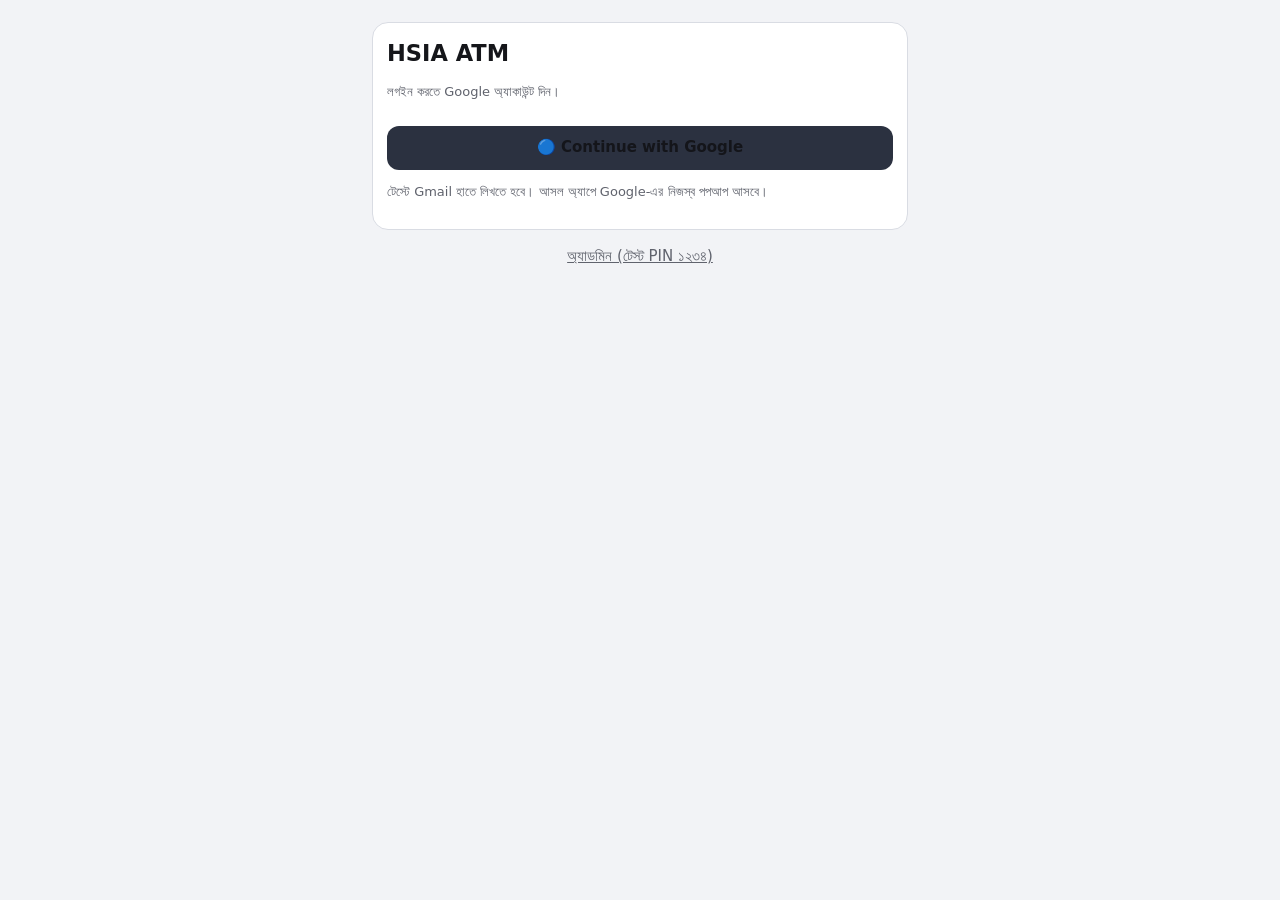
==== login-test.html @ 039cbf56 "Add files via upload" ====
<!doctype html>
<html lang="bn"><head><meta charset="utf-8">
<meta name="viewport" content="width=device-width,initial-scale=1,viewport-fit=cover">
<title>HSIA — Login test</title>
<style>
:root{--bg:#141416;--c:#1d1e22;--l:#2c2e34;--t:#ececf0;--m:#9a9ca6;--a:#c9ccd6;--ok:#1f7a4d;--no:#a33;--w:#b8791a}
@media(prefers-color-scheme:light){:root{--bg:#f2f3f6;--c:#fff;--l:#d9dce3;--t:#15161a;--m:#60636d;--a:#2b3140}}
*{box-sizing:border-box}html,body{margin:0;background:var(--bg);color:var(--t);font:15px/1.45 system-ui,"Noto Sans Bengali",sans-serif}
main{max-width:560px;margin:0 auto;padding:12px 12px calc(30px + env(safe-area-inset-bottom,0px))}
.bar{padding:calc(9px + env(safe-area-inset-top,0px)) 14px 9px;font-weight:800;text-align:center;color:#fff;position:sticky;top:0;z-index:5}
.ok{background:var(--ok)}.no{background:var(--no)}.wait{background:var(--w)}
.card{background:var(--c);border:1px solid var(--l);border-radius:16px;padding:14px;margin:10px 0}
h2,h3{margin:0 0 6px}.mut{color:var(--m);font-size:13px}
label{display:block;font-size:13px;color:var(--m);margin:10px 0 0}
input,.in,select,textarea{width:100%;padding:11px 12px;margin-top:4px;border-radius:11px;border:1px solid var(--l);background:var(--bg);color:var(--t);font:inherit;text-align:left}
input[readonly]{opacity:.65}
button{font:inherit;cursor:pointer}
.b,.g{padding:11px 16px;border-radius:12px;border:1px solid var(--l);font-weight:700;color:var(--t);background:var(--c)}
.b{background:var(--a);color:#14151a;border:0;width:100%;margin-top:12px}
.g{padding:8px 12px;margin:6px 6px 0 0}
.lnk{display:block;text-align:center;color:var(--m);margin:16px;text-decoration:underline;cursor:pointer}
.pic{display:flex;gap:12px;align-items:center;margin-top:14px}
.pv{width:86px;height:110px;border-radius:10px;border:1px dashed var(--l);background:var(--bg) center/cover no-repeat;flex:none}
.row{display:flex;gap:10px;align-items:center;padding:9px 0;border-top:1px solid var(--l);cursor:pointer}
.row:first-child{border:0}.row img{width:40px;height:52px;object-fit:cover;border-radius:6px;background:var(--bg)}
.tabs{display:flex;gap:8px}.tabs .g{flex:1;margin:0}.tabs .on{background:var(--a);color:#14151a}
.ov{position:fixed;inset:0;z-index:20;background:rgba(0,0,0,.6);display:flex;align-items:flex-end;justify-content:center}
.ov>div{background:var(--c);width:100%;max-width:560px;max-height:92vh;overflow:auto;border-radius:18px 18px 0 0;padding:14px 14px calc(18px + env(safe-area-inset-bottom,0px))}
canvas{touch-action:none;border-radius:8px;border:1px solid var(--l);display:block;margin:8px auto}
.kb{font-weight:800;color:var(--a)}
</style></head><body>
<div id="bar"></div><main id="app"></main>
<script>
/* ===== data layer: localStorage stand-in for Firebase. Same shape as planned for Firebase:
   profiles/<uid> (text + status), profilePics/<uid> (photos + thumb), designations (ordered) ===== */
const K='HSIA_T_DB',P='HSIA_T_PICS',PIN='1234';
const ld=(k,d)=>{try{return JSON.parse(localStorage.getItem(k))||d}catch(e){return d}};
const sv=(k,x)=>{try{localStorage.setItem(k,JSON.stringify(x));return 1}catch(e){alert('টেস্ট মেমরি ভরে গেছে (~৫MB)। আসল ডেটাবেজে এই সীমা নেই।');return 0}};
let db=ld(K,{des:[{id:'d1',n:'Air Traffic Controller'},{id:'d2',n:'Assistant Controller'},{id:'d3',n:'Trainee'}],prof:{}}),pics=ld(P,{});
const uid=e=>String(e).trim().toLowerCase().replace(/\./g,',').replace(/[#$\[\]\/\s]/g,'_');
const $=s=>document.querySelector(s),esc=s=>String(s==null?'':s).replace(/[&<>"]/g,c=>({'&':'&amp;','<':'&lt;','>':'&gt;','"':'&quot;'}[c]));
const dn=s=>String(s||'').replace(/[০-৯]/g,c=>'০১২৩৪৫৬৭৮৯'.indexOf(c));
const dName=id=>(db.des.find(x=>x.id===id)||{}).n||'';
let me=localStorage.getItem('T_ME')||'',v='home',tab='p',f={},np={};

/* ===== photos: centre-crop to the exact size, then the best WebP/JPEG quality that stays under the size cap ===== */
const SPEC={p:{w:413,h:531,kb:40,n:'Passport ছবি'},a:{w:650,h:1005,kb:110,n:'AVSEC ID ছবি'}};   /* 35×45 mm and 55×85 mm at ~300 dpi */
const MIME=document.createElement('canvas').toDataURL('image/webp').indexOf('image/webp')>0?'image/webp':'image/jpeg';
const kbOf=d=>Math.round((d.length-d.indexOf(',')-1)*.75/1024*10)/10;
function enc(c,max){let lo=.3,hi=.92,best=c.toDataURL(MIME,lo);for(let i=0;i<8;i++){const q=(lo+hi)/2,d=c.toDataURL(MIME,q);if(kbOf(d)<=max){best=d;lo=q}else hi=q}return best}
function pick(k,cam){const i=document.createElement('input');i.type='file';i.accept='image/*';if(cam)i.capture=k==='p'?'user':'environment';
 i.onchange=()=>{const fl=i.files[0];if(!fl)return;const im=new Image();im.onload=()=>cropper(k,im);im.onerror=()=>alert('ছবি খোলা যায়নি');im.src=URL.createObjectURL(fl)};i.click()}
/* ===== 4-corner perspective crop: the corners are auto-detected, can be dragged, then the quad is warped flat to the exact size ===== */
const MAXS=1600;
function srcCanvas(im){const s=Math.min(1,MAXS/Math.max(im.width,im.height)),w=Math.round(im.width*s),h=Math.round(im.height*s),c=document.createElement('canvas');c.width=w;c.height=h;c.getContext('2d').drawImage(im,0,0,w,h);return c}
function rot90(c){const r=document.createElement('canvas');r.width=c.height;r.height=c.width;const g=r.getContext('2d');g.translate(c.height,0);g.rotate(Math.PI/2);g.drawImage(c,0,0);return r}
function defQuad(c,S){const a=S.w/S.h;let bw,bh;if(c.width/c.height>a){bh=c.height*.8;bw=bh*a}else{bw=c.width*.8;bh=bw/a}const x=(c.width-bw)/2,y=(c.height-bh)/2;return[[x,y],[x+bw,y],[x+bw,y+bh],[x,y+bh]]}
function detect(c){const s=160/Math.max(c.width,c.height),w=Math.max(8,Math.round(c.width*s)),h=Math.max(8,Math.round(c.height*s)),t=document.createElement('canvas');t.width=w;t.height=h;const g=t.getContext('2d');g.drawImage(c,0,0,w,h);
 const d=g.getImageData(0,0,w,h).data,n=w*h,gr=new Uint8Array(n),H=new Array(256).fill(0);
 for(let i=0;i<n;i++){gr[i]=d[i*4]*.3+d[i*4+1]*.59+d[i*4+2]*.11;H[gr[i]]++}
 let sum=0;for(let i=0;i<256;i++)sum+=i*H[i];let wB=0,sB=0,mx=-1,th=128;
 for(let i=0;i<256;i++){wB+=H[i];const wF=n-wB;if(!wB||!wF)continue;sB+=i*H[i];const a=sB/wB,b=(sum-sB)/wF,v=wB*wF*(a-b)*(a-b);if(v>mx){mx=v;th=i}}
 let best=null,bs=0;   /* biggest blob (light-on-dark or dark-on-light) that does not touch the picture edge = the page / card */
 for(const pol of[0,1]){const m=new Uint8Array(n),seen=new Uint8Array(n);for(let i=0;i<n;i++)m[i]=((gr[i]>th)?1:0)===pol?1:0;
  for(let i=0;i<n;i++){if(!m[i]||seen[i])continue;const st=[i];seen[i]=1;let a=0,bd=0,t1=1e9,t2=-1e9,t3=-1e9,t4=1e9;const P=[0,0,0,0];
   while(st.length){const j=st.pop(),x=j%w,y=(j/w)|0;a++;if(!x||!y||x===w-1||y===h-1)bd=1;const s1=x+y,s2=x-y;
    if(s1<t1){t1=s1;P[0]=[x,y]}if(s2>t3){t3=s2;P[1]=[x,y]}if(s1>t2){t2=s1;P[2]=[x,y]}if(s2<t4){t4=s2;P[3]=[x,y]}
    for(const k of[x>0?j-1:-1,x<w-1?j+1:-1,y>0?j-w:-1,y<h-1?j+w:-1])if(k>=0&&m[k]&&!seen[k]){seen[k]=1;st.push(k)}}
   if(!bd&&a>n*.1&&a<n*.92&&a>bs){const ar=Math.abs(P.reduce((z,p,i)=>z+p[0]*P[(i+1)%4][1]-P[(i+1)%4][0]*p[1],0))/2;if(ar>n*.12){bs=a;best=P}}}}
 return best&&best.map(p=>[(p[0]+.5)*c.width/w,(p[1]+.5)*c.height/h])}
function homog(q,W,H){const D=[[0,0],[W,0],[W,H],[0,H]],A=[];   /* destination rectangle -> source quad */
 for(let i=0;i<4;i++){const[x,y]=D[i],[u,v]=q[i];A.push([x,y,1,0,0,0,-x*u,-y*u,u]);A.push([0,0,0,x,y,1,-x*v,-y*v,v])}
 for(let c=0;c<8;c++){let p=c;for(let r=c+1;r<8;r++)if(Math.abs(A[r][c])>Math.abs(A[p][c]))p=r;[A[c],A[p]]=[A[p],A[c]];
  for(let r=0;r<8;r++){if(r===c)continue;const f=A[r][c]/A[c][c];for(let k=c;k<9;k++)A[r][k]-=f*A[c][k]}}
 return A.map((r,i)=>r[8]/r[i])}
function warp(c,q,W,H){const s=c.getContext('2d').getImageData(0,0,c.width,c.height).data,sw=c.width,sh=c.height,m=homog(q,W,H),o=document.createElement('canvas');o.width=W;o.height=H;const g=o.getContext('2d'),im=g.createImageData(W,H),od=im.data;
 for(let y=0;y<H;y++)for(let x=0;x<W;x++){const z=m[6]*x+m[7]*y+1,u=(m[0]*x+m[1]*y+m[2])/z,v=(m[3]*x+m[4]*y+m[5])/z,i=(y*W+x)*4;
  if(!(u>=0&&v>=0&&u<=sw-1&&v<=sh-1)){od[i]=od[i+1]=od[i+2]=od[i+3]=255;continue}
  const x0=u|0,y0=v|0,x1=Math.min(x0+1,sw-1),y1=Math.min(y0+1,sh-1),fx=u-x0,fy=v-y0;
  for(let k=0;k<3;k++)od[i+k]=s[(y0*sw+x0)*4+k]*(1-fx)*(1-fy)+s[(y0*sw+x1)*4+k]*fx*(1-fy)+s[(y1*sw+x0)*4+k]*(1-fx)*fy+s[(y1*sw+x1)*4+k]*fx*fy;od[i+3]=255}
 g.putImageData(im,0,0);return o}
function cropper(k,im){const S=SPEC[k];let cur=srcCanvas(im),q,sk,cw,ch,dg=-1;
 const o=document.createElement('div');o.className='ov';
 o.innerHTML=`<div><b>${S.n} — কোণের ডট টেনে ঠিক করুন</b><p class="mut">চারটি ডট ছবির চার কোণে বসান, ছবি সোজা হয়ে যাবে। (ডট নিজে থেকেই কোণ খুঁজে নেয়)</p><canvas></canvas><button class="g" id="rt">↻ ঘোরান</button><button class="g" id="au">⟲ অটো কোণ</button><button class="b" id="ok">✔ ঠিক আছে</button><button class="b" id="cx" style="background:var(--c);color:var(--t);border:1px solid var(--l)">বাতিল</button></div>`;
 document.body.appendChild(o);const cv=o.querySelector('canvas'),x=cv.getContext('2d');
 const paint=()=>{x.clearRect(0,0,cw,ch);x.drawImage(cur,0,0,cw,ch);x.lineWidth=2;x.strokeStyle='#4da3ff';x.beginPath();q.forEach((p,i)=>x[i?'lineTo':'moveTo'](p[0]*sk,p[1]*sk));x.closePath();x.stroke();
  q.forEach(p=>{x.beginPath();x.arc(p[0]*sk,p[1]*sk,11,0,7);x.fillStyle='rgba(255,255,255,.92)';x.fill();x.lineWidth=3;x.strokeStyle='#1a5fd0';x.stroke()})};
 const setup=a=>{const f=Math.min(Math.min(innerWidth-32,360)/cur.width,innerHeight*.5/cur.height);sk=f;cw=Math.round(cur.width*f);ch=Math.round(cur.height*f);cv.width=cw;cv.height=ch;if(a||!q)q=detect(cur)||defQuad(cur,S);paint()};
 setup(1);
 cv.onpointerdown=e=>{const r=cv.getBoundingClientRect(),X=e.clientX-r.left,Y=e.clientY-r.top;let b=40;dg=-1;q.forEach((p,i)=>{const d=Math.hypot(p[0]*sk-X,p[1]*sk-Y);if(d<b){b=d;dg=i}});if(dg>=0)cv.setPointerCapture(e.pointerId)};
 cv.onpointermove=e=>{if(dg<0)return;const r=cv.getBoundingClientRect();q[dg]=[Math.max(0,Math.min(cur.width,(e.clientX-r.left)/sk)),Math.max(0,Math.min(cur.height,(e.clientY-r.top)/sk))];paint()};cv.onpointerup=()=>dg=-1;
 o.querySelector('#rt').onclick=()=>{cur=rot90(cur);setup(1)};o.querySelector('#au').onclick=()=>setup(1);o.querySelector('#cx').onclick=()=>o.remove();
 o.querySelector('#ok').onclick=()=>{const w=warp(cur,q,S.w,S.h),d=enc(w,S.kb);np[k]=d;
  if(k==='p'){const t=document.createElement('canvas');t.width=96;t.height=Math.round(96*S.h/S.w);t.getContext('2d').drawImage(w,0,0,t.width,t.height);np.t=enc(t,5)}
  o.remove();showPic(k)}}
function showPic(k){const d=np[k]||(pics[f._u]||{})[k];$('#pv'+k).style.backgroundImage=d?`url(${d})`:'';$('#pk'+k).innerHTML=d?`<span class="kb">${kbOf(d)} KB</span> · ${SPEC[k].w}×${SPEC[k].h}px · ${MIME.slice(6)}`:'ছবি নেই'}

/* ===== registration form (also used by the admin review) ===== */
const fld=(id,l,val,x)=>`<label>${l}<input id="${id}" value="${esc(val)}" ${x||''}></label>`;
const picH=(k,u)=>`<div class="pic"><div class="pv" id="pv${k}"></div><div><b>${SPEC[k].n} *</b><div class="mut" id="pk${k}"></div><button type="button" class="g" data-k="${k}">গ্যালারি</button><button type="button" class="g" data-k="${k}" data-c="1">ক্যামেরা</button></div></div>`;
function fields(u){return fld('bn','নাম (বাংলায়) *',f.bn)+fld('en','Name (English) *',f.en)+`<label>Designation *<button type="button" class="in" id="ds">${esc(dName(f.des))||'পদবী বাছুন ▾'}</button></label>`+fld('ein','EIN number *',f.ein,'inputmode="numeric"')+fld('mail','Gmail',f.mail,'readonly')+fld('ph','Phone number *',f.ph,'inputmode="tel"')+picH('p',u)+picH('a',u)}
function bind(){['bn','en','ein','ph'].forEach(i=>$('#'+i).oninput=e=>f[i]=e.target.value);
 $('#ds').onclick=()=>{const o=document.createElement('div');o.className='ov';o.innerHTML='<div><b>পদবী বাছুন</b>'+db.des.map(d=>`<div class="row" data-i="${d.id}">${esc(d.n)}</div>`).join('')+'</div>';document.body.appendChild(o);
  o.onclick=e=>{const r=e.target.closest('[data-i]');if(r){f.des=r.dataset.i;$('#ds').textContent=dName(f.des)}if(r||e.target===o)o.remove()}};
 document.querySelectorAll('.pic button').forEach(b=>b.onclick=()=>pick(b.dataset.k,b.dataset.c));showPic('p');showPic('a')}
function check(){const e=[];if(!/[\u0980-\u09FF]/.test(f.bn||''))e.push('বাংলা নাম');if(!/[A-Za-z]{2}/.test(f.en||''))e.push('English name');if(!f.des)e.push('Designation');
 f.ein=dn(f.ein).trim();if(!/^\d{3,12}$/.test(f.ein))e.push('EIN (শুধু সংখ্যা)');f.ph=dn(f.ph).replace(/[\s-]/g,'');if(!/^(\+?88)?01\d{9}$/.test(f.ph))e.push('Phone (01XXXXXXXXX)');
 const o=pics[f._u]||{};if(!(np.p||o.p))e.push('Passport ছবি');if(!(np.a||o.a))e.push('AVSEC ছবি');if(e.length)alert('ঠিক করুন: '+e.join(', '));return!e.length}
function commit(st,note){const u=f._u,p={...f};delete p._u;p.st=st;p.note=note||'';p.at=Date.now();db.prof[u]=p;pics[u]={...(pics[u]||{}),...np};np={};return sv(K,db)&&sv(P,pics)}

/* ===== screens ===== */
function render(){const p=db.prof[uid(me)];
 $('#bar').innerHTML=!p||v==='admin'?'':p.st==='approved'?`<div class="bar ok">✅ Welcome ${esc(p.en)}</div>`:p.st==='rejected'?`<div class="bar no">❌ REJECTED — ${esc(p.note)}</div>`:'<div class="bar wait">⏳ ID PENDING — অ্যাডমিন অনুমোদনের অপেক্ষায়</div>';
 const m=$('#app');if(v==='admin')return admin(m);if(!me)return login(m);if(v==='form'||!p){f=p?{...p,_u:uid(me)}:{mail:me,_u:uid(me)};np={};m.innerHTML=`<div class="card"><h2>নিবন্ধন</h2><p class="mut">* চিহ্নিত ঘর আবশ্যক। সেভ করলে অ্যাডমিন যাচাই করবেন।</p>${fields(f._u)}<button class="b" id="sv">সেভ করুন</button></div>`;bind();return $('#sv').onclick=()=>{if(check()&&commit('pending')){v='home';render()}}}
 home(m,p)}
function login(m){m.innerHTML=`<div class="card"><h2>HSIA ATM</h2><p class="mut">লগইন করতে Google অ্যাকাউন্ট দিন।</p><button class="b" id="gl">🔵 Continue with Google</button><p class="mut">টেস্টে Gmail হাতে লিখতে হবে। আসল অ্যাপে Google-এর নিজস্ব পপআপ আসবে।</p></div><a class="lnk" id="al">অ্যাডমিন (টেস্ট PIN ১২৩৪)</a>`;
 $('#gl').onclick=()=>{const e=(prompt('আপনার Gmail লিখুন')||'').trim().toLowerCase();if(!e)return;if(!/^[^@\s]+@gmail\.com$/.test(e))return alert('সঠিক Gmail দিন');me=e;localStorage.setItem('T_ME',e);render()};$('#al').onclick=()=>{if(prompt('অ্যাডমিন PIN')===PIN){v='admin';render()}}}
function home(m,p){const u=uid(me),ap=p.st==='approved',pc=pics[u]||{};
 m.innerHTML=`<div class="card"><h3>অ্যাপ প্রিভিউ</h3><p class="mut">${ap?'পূর্ণ অ্যাপ অ্যাক্সেস চালু।':'অনুমোদনের আগে: লগআউট অবস্থায় যতটুকু দেখা যায় ততটুকু (শুধু আজকের রোস্টার)।'}</p></div>
 ${ap?`<div class="card"><h3>Me (অটো সিঙ্ক)</h3><div class="row"><img src="${pc.t||''}"><div><b>${esc(p.bn)}</b> · ${esc(p.en)}<br><span class="mut">${esc(dName(p.des))} · EIN ${esc(p.ein)}</span></div></div></div>`:''}
 ${p.st!=='approved'?'<button class="b" id="ed">তথ্য সম্পাদনা</button>':''}<a class="lnk" id="lo">লগআউট</a><a class="lnk" id="al">অ্যাডমিন (টেস্ট)</a>`;
 if($('#ed'))$('#ed').onclick=()=>{v='form';render()};$('#lo').onclick=()=>{localStorage.removeItem('T_ME');me='';v='home';render()};$('#al').onclick=()=>{if(prompt('অ্যাডমিন PIN')===PIN){v='admin';render()}}}
function usage(){const n=Object.keys(pics).length,b=JSON.stringify(pics).length/1024;return`<div class="card mut">ছবিসহ ${n} জন: ${b.toFixed(0)} KB${n?` · জন প্রতি গড় ${(b/n).toFixed(0)} KB · ৪০০ জনে ≈ ${(b/n*400/1024).toFixed(0)} MB`:''}</div>`}
function admin(m){const L=st=>Object.keys(db.prof).filter(u=>db.prof[u].st===st);
 const row=u=>{const p=db.prof[u];return`<div class="row" data-u="${u}"><img src="${(pics[u]||{}).t||''}"><div><b>${esc(p.en)}</b> <span class="mut">${esc(p.bn)}</span><br><span class="mut">${esc(dName(p.des))} · EIN ${esc(p.ein)}</span></div></div>`};
 let h=`<div class="tabs"><button class="g ${tab==='p'?'on':''}" data-t="p">পেন্ডিং (${L('pending').length})</button><button class="g ${tab==='a'?'on':''}" data-t="a">অনুমোদিত</button><button class="g ${tab==='d'?'on':''}" data-t="d">পদ</button></div>`;
 if(tab==='p')h+=`<div class="card">${L('pending').concat(L('rejected')).map(row).join('')||'<span class="mut">কোনো পেন্ডিং নেই</span>'}</div>`;
 if(tab==='a')h+=db.des.map(d=>{const l=L('approved').filter(u=>db.prof[u].des===d.id);return l.length?`<div class="card"><h3>${esc(d.n)} (${l.length})</h3>${l.map(row).join('')}</div>`:''}).join('')||'<div class="card mut">কেউ অনুমোদিত নয়</div>';
 if(tab==='d')h+=`<div class="card"><h3>পদ (ক্রম)</h3>${db.des.map((d,i)=>`<div class="row" style="cursor:default"><span style="flex:1">${esc(d.n)}</span><button class="g" data-m="${i}" data-d="-1">↑</button><button class="g" data-m="${i}" data-d="1">↓</button><button class="g" data-x="${i}">✕</button></div>`).join('')}<input id="nd" placeholder="নতুন পদের নাম"><button class="b" id="ad">+ পদ যোগ করুন</button></div>`;
 m.innerHTML=h+usage()+'<a class="lnk" id="bk">← ফিরে যান</a>';
 m.onclick=e=>{const t=e.target.closest('[data-t]'),r=e.target.closest('[data-u]'),mv=e.target.closest('[data-m]'),x=e.target.closest('[data-x]');
  if(t){tab=t.dataset.t;render()}else if(r)review(r.dataset.u);
  else if(mv){const i=+mv.dataset.m,j=i+ +mv.dataset.d;if(db.des[j]){[db.des[i],db.des[j]]=[db.des[j],db.des[i]];sv(K,db);render()}}
  else if(x){const d=db.des[+x.dataset.x];if(Object.values(db.prof).some(p=>p.des===d.id))return alert('এই পদে ব্যবহারকারী আছে');db.des.splice(+x.dataset.x,1);sv(K,db);render()}
  else if(e.target.id==='ad'){const n=$('#nd').value.trim();if(n){db.des.push({id:'d'+Date.now(),n});sv(K,db);render()}}
  else if(e.target.id==='bk'){v='home';m.onclick=null;render()}}}
function review(u){f={...db.prof[u],_u:u};np={};const o=document.createElement('div');o.className='ov';
 o.innerHTML=`<div><h3>যাচাই ও অনুমোদন</h3>${fields(u)}<label>অ্যাডমিন নোট (বাতিল হলে ইউজার দেখবে)<input id="nt" value="${esc(f.note)}"></label><button class="b" id="ap">✔ Approve</button><button class="b" id="rj" style="background:var(--no);color:#fff">✕ Reject</button><button class="b" id="cl" style="background:var(--c);color:var(--t);border:1px solid var(--l)">বন্ধ করুন</button></div>`;
 document.body.appendChild(o);bind();
 $('#cl').onclick=()=>o.remove();$('#ap').onclick=()=>{if(check()&&commit('approved')){o.remove();render()}};
 $('#rj').onclick=()=>{const n=$('#nt').value.trim();if(!n)return alert('কারণ লিখুন');if(commit('rejected',n)){o.remove();render()}}}
render();
</script></body></html>
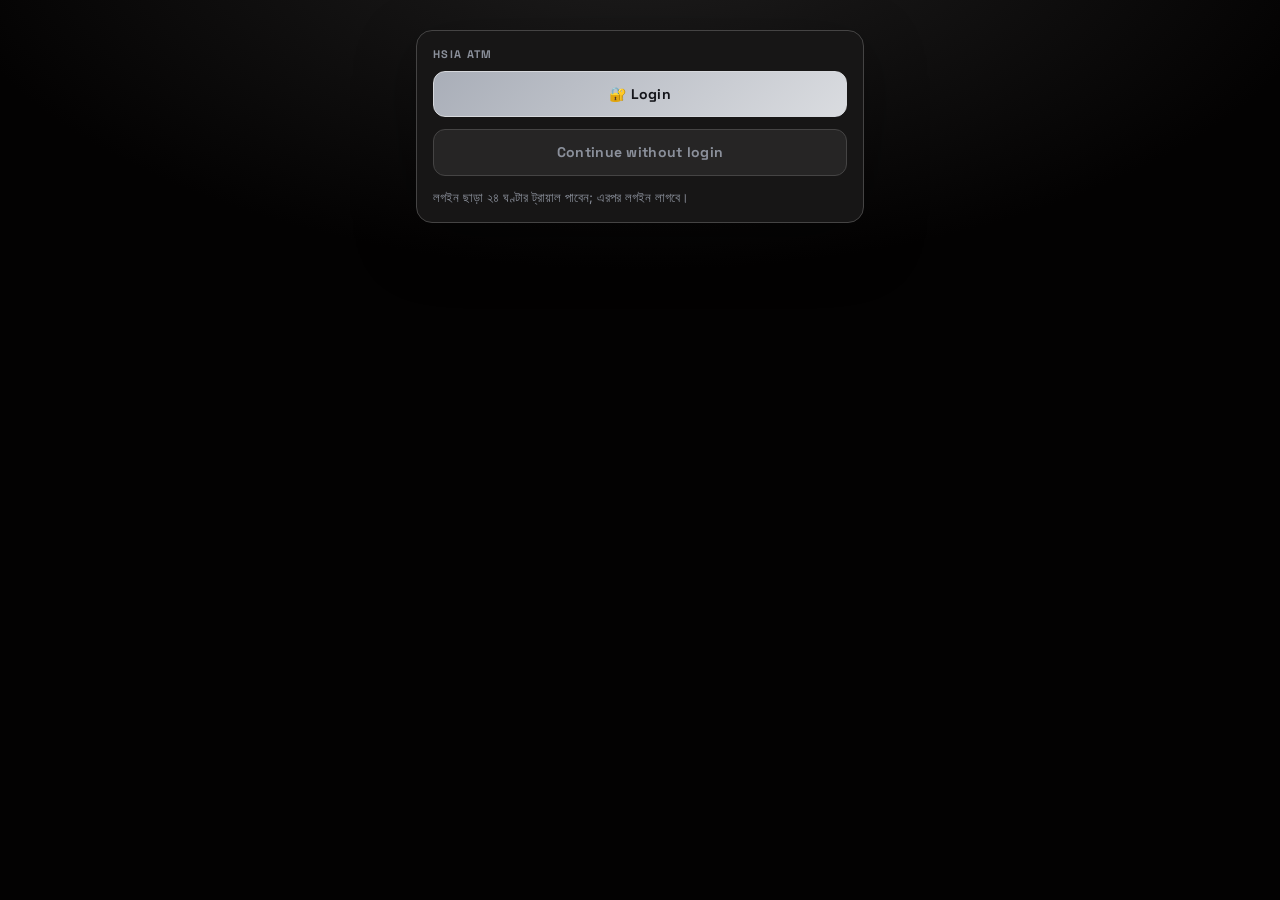
==== commit f0ee09a2: "Add files via upload" ====
--- a/login-test.html
+++ b/login-test.html
@@ -2,32 +2,44 @@
 <html lang="bn"><head><meta charset="utf-8">
 <meta name="viewport" content="width=device-width,initial-scale=1,viewport-fit=cover">
 <title>HSIA — Login test</title>
+<link href="https://fonts.googleapis.com/css2?family=Inter:wght@400;500;600;700&family=Space+Grotesk:wght@500;600;700&display=swap" rel="stylesheet">
 <style>
-:root{--bg:#141416;--c:#1d1e22;--l:#2c2e34;--t:#ececf0;--m:#9a9ca6;--a:#c9ccd6;--ok:#1f7a4d;--no:#a33;--w:#b8791a}
-@media(prefers-color-scheme:light){:root{--bg:#f2f3f6;--c:#fff;--l:#d9dce3;--t:#15161a;--m:#60636d;--a:#2b3140}}
-*{box-sizing:border-box}html,body{margin:0;background:var(--bg);color:var(--t);font:15px/1.45 system-ui,"Noto Sans Bengali",sans-serif}
-main{max-width:560px;margin:0 auto;padding:12px 12px calc(30px + env(safe-area-inset-bottom,0px))}
-.bar{padding:calc(9px + env(safe-area-inset-top,0px)) 14px 9px;font-weight:800;text-align:center;color:#fff;position:sticky;top:0;z-index:5}
+:root{--bg:#030202;--c:#171616;--p2:#262525;--l:#454444;--t:#F0F1F3;--m:#8B909B;--a:#D6D8DC;--ok:#23724a;--no:#a8434b;--w:#a9741a}
+*{box-sizing:border-box}html,body{margin:0}
+body{background:radial-gradient(1200px 600px at 50% -10%,#212020 0%,var(--bg) 60%) fixed;color:var(--t);font:15px/1.45 Inter,"Noto Sans Bengali",system-ui,sans-serif;min-height:100vh;-webkit-font-smoothing:antialiased}
+main{max-width:480px;margin:0 auto;padding:18px 16px calc(36px + env(safe-area-inset-bottom,0px))}
+.bar{padding:calc(9px + env(safe-area-inset-top,0px)) 14px 9px;font:700 13px 'Space Grotesk',Inter,sans-serif;letter-spacing:.04em;text-align:center;color:#fff;position:sticky;top:0;z-index:5}
 .ok{background:var(--ok)}.no{background:var(--no)}.wait{background:var(--w)}
-.card{background:var(--c);border:1px solid var(--l);border-radius:16px;padding:14px;margin:10px 0}
-h2,h3{margin:0 0 6px}.mut{color:var(--m);font-size:13px}
-label{display:block;font-size:13px;color:var(--m);margin:10px 0 0}
-input,.in,select,textarea{width:100%;padding:11px 12px;margin-top:4px;border-radius:11px;border:1px solid var(--l);background:var(--bg);color:var(--t);font:inherit;text-align:left}
-input[readonly]{opacity:.65}
-button{font:inherit;cursor:pointer}
-.b,.g{padding:11px 16px;border-radius:12px;border:1px solid var(--l);font-weight:700;color:var(--t);background:var(--c)}
-.b{background:var(--a);color:#14151a;border:0;width:100%;margin-top:12px}
-.g{padding:8px 12px;margin:6px 6px 0 0}
-.lnk{display:block;text-align:center;color:var(--m);margin:16px;text-decoration:underline;cursor:pointer}
+.card{background:var(--c);border:1px solid var(--l);border-radius:16px;padding:16px;margin:12px 0;box-shadow:0 20px 60px rgba(0,0,0,.35)}
+.ttl{font:700 11px 'Space Grotesk',Inter,sans-serif;letter-spacing:.12em;text-transform:uppercase;color:var(--m);margin-bottom:10px}
+h3{margin:0 0 6px;font-family:'Space Grotesk',Inter,sans-serif}.mut{color:var(--m);font-size:13px}
+label{display:block;font-size:12px;color:var(--m);margin:12px 0 0;letter-spacing:.02em}
+input,select,.in{width:100%;padding:11px 12px;margin-top:5px;border-radius:10px;border:1px solid var(--l);background:var(--bg);color:var(--t);font:inherit;text-align:left}
+input:focus{outline:0;border-color:#A6ABB4}input[readonly]{opacity:.6}
+button{font:inherit;cursor:pointer}.b,.g{font-family:'Space Grotesk',Inter,sans-serif}
+.b{width:100%;margin-top:12px;padding:12px 16px;border-radius:12px;border:1px solid #d6d8dc;background:linear-gradient(135deg,#A9AEB8,#DADCE0);color:#14151a;font-weight:700;font-size:14px;letter-spacing:.02em}
+.b.gh{background:var(--p2);color:var(--m);border:1px solid var(--l)}
+.g{padding:8px 13px;margin:6px 6px 0 0;border-radius:10px;border:1px solid var(--l);background:transparent;color:var(--m);font-weight:600;font-size:12.5px}
+.two{display:flex;gap:10px}.lnk{display:block;text-align:center;color:var(--m);margin:18px;text-decoration:underline;cursor:pointer;font-size:13px}
 .pic{display:flex;gap:12px;align-items:center;margin-top:14px}
 .pv{width:86px;height:110px;border-radius:10px;border:1px dashed var(--l);background:var(--bg) center/cover no-repeat;flex:none}
-.row{display:flex;gap:10px;align-items:center;padding:9px 0;border-top:1px solid var(--l);cursor:pointer}
+.row{display:flex;gap:10px;align-items:center;padding:10px 0;border-top:1px solid var(--l);cursor:pointer}
 .row:first-child{border:0}.row img{width:40px;height:52px;object-fit:cover;border-radius:6px;background:var(--bg)}
-.tabs{display:flex;gap:8px}.tabs .g{flex:1;margin:0}.tabs .on{background:var(--a);color:#14151a}
-.ov{position:fixed;inset:0;z-index:20;background:rgba(0,0,0,.6);display:flex;align-items:flex-end;justify-content:center}
-.ov>div{background:var(--c);width:100%;max-width:560px;max-height:92vh;overflow:auto;border-radius:18px 18px 0 0;padding:14px 14px calc(18px + env(safe-area-inset-bottom,0px))}
+.tabs{display:flex;gap:8px}.tabs .g{flex:1;margin:0;border-radius:999px}.tabs .on{background:rgba(139,144,155,.32);border-color:var(--t);color:var(--t)}
+.ov{position:fixed;inset:0;z-index:20;background:rgba(0,0,0,.72);display:flex;align-items:flex-end;justify-content:center}
+.ov>div{background:var(--c);border:1px solid var(--l);width:100%;max-width:480px;max-height:92vh;overflow:auto;border-radius:16px 16px 0 0;padding:16px 16px calc(18px + env(safe-area-inset-bottom,0px))}
 canvas{touch-action:none;border-radius:8px;border:1px solid var(--l);display:block;margin:8px auto}
-.kb{font-weight:800;color:var(--a)}
+.kb{font-weight:700;color:var(--a)}
+.bar.tb{padding:calc(4px + env(safe-area-inset-top,0px)) 10px 4px;font-size:11px;background:var(--no)}
+.pk{flex:1;padding:13px 0;border-radius:10px;border:1px solid var(--l);background:var(--p2);color:var(--m);font:700 15px 'Space Grotesk',Inter,sans-serif}
+.pk:active{background:linear-gradient(135deg,#A6ABB4,#D6D8DC);color:#1B2130}
+.fd{border:1px solid var(--l);border-radius:12px;padding:4px 10px;margin:8px 0;background:var(--p2)}
+.fr,.ps{display:flex;align-items:center;gap:8px;padding:7px 0}.ps{border-top:1px solid var(--l)}.pl{margin-left:14px}
+.fn{flex:1;min-width:0;word-break:break-word}
+.gp{padding:6px 8px;color:var(--m);font-size:18px;touch-action:none;user-select:none;cursor:grab}
+.ic{width:34px;height:34px;border-radius:9px;border:1px solid var(--l);background:transparent;color:var(--m);font-size:15px}
+.dg{opacity:.7;background:var(--c);position:relative;z-index:3}.ins{box-shadow:0 -2px 0 var(--a)}.insb{box-shadow:0 2px 0 var(--a)}
+.fh{font:700 11px 'Space Grotesk',Inter,sans-serif;letter-spacing:.1em;text-transform:uppercase;color:var(--m);margin:12px 0 2px}
 </style></head><body>
 <div id="bar"></div><main id="app"></main>
 <script>
@@ -36,11 +48,18 @@
 const K='HSIA_T_DB',P='HSIA_T_PICS',PIN='1234';
 const ld=(k,d)=>{try{return JSON.parse(localStorage.getItem(k))||d}catch(e){return d}};
 const sv=(k,x)=>{try{localStorage.setItem(k,JSON.stringify(x));return 1}catch(e){alert('টেস্ট মেমরি ভরে গেছে (~৫MB)। আসল ডেটাবেজে এই সীমা নেই।');return 0}};
-let db=ld(K,{des:[{id:'d1',n:'Air Traffic Controller'},{id:'d2',n:'Assistant Controller'},{id:'d3',n:'Trainee'}],prof:{}}),pics=ld(P,{});
+let db=ld(K,{fold:null,prof:{},acc:{}}),pics=ld(P,{});
+if(!db.fold){db.fold=[{id:'f1',n:'Controller',posts:[{id:'p1',n:'SATO'},{id:'p2',n:'DD'},{id:'p3',n:'AD'},{id:'p4',n:'AO'}]},{id:'f2',n:'Aerodrome Assistant',posts:[{id:'p5',n:'Aerodrome Assistant'}]},{id:'f3',n:'Operator',posts:[{id:'p6',n:'Aerodrome Operator'},{id:'p7',n:'Radio Operator'}]},{id:'f4',n:'Traffic Hand & Marshaller',posts:[{id:'p8',n:'Traffic Hand'},{id:'p9',n:'Marshaller'}]}];
+ const old=(db.des||[]).filter(d=>Object.values(db.prof).some(p=>p.des===d.id));if(old.length)db.fold.push({id:'f0',n:'Old posts (test)',posts:old});delete db.des;sv(K,db)}
+db.acc=db.acc||{};
 const uid=e=>String(e).trim().toLowerCase().replace(/\./g,',').replace(/[#$\[\]\/\s]/g,'_');
 const $=s=>document.querySelector(s),esc=s=>String(s==null?'':s).replace(/[&<>"]/g,c=>({'&':'&amp;','<':'&lt;','>':'&gt;','"':'&quot;'}[c]));
 const dn=s=>String(s||'').replace(/[০-৯]/g,c=>'০১২৩৪৫৬৭৮৯'.indexOf(c));
-const dName=id=>(db.des.find(x=>x.id===id)||{}).n||'';
+const dName=id=>{for(const g of db.fold)for(const p of g.posts)if(p.id===id)return p.n;return''},man=u=>String(u).startsWith('ein:');
+const TR=864e5,TM=['A','B','C','D','E'],OT=['OJTI','Standby','Regular (৯–৫, শুক্র-শনি বন্ধ)','সপ্তাহে ৬ দিন ডিউটি','অন্যান্য'];
+let ts=+localStorage.getItem('T_TRIAL')||0;
+const left=()=>TR-(Date.now()-ts),hms=x=>{x=Math.max(0,x)/1000|0;return[x/3600|0,x/60%60|0,x%60].map(n=>String(n).padStart(2,'0')).join(':')};
+const tl=p=>!p.team?'—':p.team==='O'?'Others'+(p.oth?' · '+p.oth:''):'Team '+p.team;
 let me=localStorage.getItem('T_ME')||'',v='home',tab='p',f={},np={};
 
 /* ===== photos: centre-crop to the exact size, then the best WebP/JPEG quality that stays under the size cap ===== */
@@ -98,46 +117,74 @@
 /* ===== registration form (also used by the admin review) ===== */
 const fld=(id,l,val,x)=>`<label>${l}<input id="${id}" value="${esc(val)}" ${x||''}></label>`;
 const picH=(k,u)=>`<div class="pic"><div class="pv" id="pv${k}"></div><div><b>${SPEC[k].n} *</b><div class="mut" id="pk${k}"></div><button type="button" class="g" data-k="${k}">গ্যালারি</button><button type="button" class="g" data-k="${k}" data-c="1">ক্যামেরা</button></div></div>`;
-function fields(u){return fld('bn','নাম (বাংলায়) *',f.bn)+fld('en','Name (English) *',f.en)+`<label>Designation *<button type="button" class="in" id="ds">${esc(dName(f.des))||'পদবী বাছুন ▾'}</button></label>`+fld('ein','EIN number *',f.ein,'inputmode="numeric"')+fld('mail','Gmail',f.mail,'readonly')+fld('ph','Phone number *',f.ph,'inputmode="tel"')+picH('p',u)+picH('a',u)}
-function bind(){['bn','en','ein','ph'].forEach(i=>$('#'+i).oninput=e=>f[i]=e.target.value);
- $('#ds').onclick=()=>{const o=document.createElement('div');o.className='ov';o.innerHTML='<div><b>পদবী বাছুন</b>'+db.des.map(d=>`<div class="row" data-i="${d.id}">${esc(d.n)}</div>`).join('')+'</div>';document.body.appendChild(o);
+function fields(u){return fld('bn','নাম (বাংলায়) *',f.bn)+fld('en','Name (English) *',f.en)+`<label>Designation *<button type="button" class="in" id="ds">${esc(dName(f.des))||'পদবী বাছুন ▾'}</button></label>`+fld('ein','EIN number *',f.ein,man(u)?'readonly':'inputmode="numeric"')+fld('mail','Gmail'+(man(u)?' (ঐচ্ছিক)':''),f.mail,man(u)?'inputmode="email"':'readonly')+fld('ph','Phone number *',f.ph,'inputmode="tel"')+picH('p',u)+picH('a',u)}
+function bind(){['bn','en','ein','ph','mail'].forEach(i=>$('#'+i).oninput=e=>f[i]=e.target.value);
+ $('#ds').onclick=()=>{const o=document.createElement('div');o.className='ov';o.innerHTML='<div><div class="ttl">পদবী বাছুন</div>'+db.fold.map(g=>`<div class="fh">${esc(g.n)}</div>`+g.posts.map(d=>`<div class="row" data-i="${d.id}">${esc(d.n)}</div>`).join('')).join('')+'</div>';document.body.appendChild(o);
   o.onclick=e=>{const r=e.target.closest('[data-i]');if(r){f.des=r.dataset.i;$('#ds').textContent=dName(f.des)}if(r||e.target===o)o.remove()}};
  document.querySelectorAll('.pic button').forEach(b=>b.onclick=()=>pick(b.dataset.k,b.dataset.c));showPic('p');showPic('a')}
 function check(){const e=[];if(!/[\u0980-\u09FF]/.test(f.bn||''))e.push('বাংলা নাম');if(!/[A-Za-z]{2}/.test(f.en||''))e.push('English name');if(!f.des)e.push('Designation');
- f.ein=dn(f.ein).trim();if(!/^\d{3,12}$/.test(f.ein))e.push('EIN (শুধু সংখ্যা)');f.ph=dn(f.ph).replace(/[\s-]/g,'');if(!/^(\+?88)?01\d{9}$/.test(f.ph))e.push('Phone (01XXXXXXXXX)');
+ f.ein=dn(f.ein).trim();if(!/^\d{3,12}$/.test(f.ein))e.push('EIN (শুধু সংখ্যা)');else if(Object.keys(db.prof).some(x=>x!==f._u&&db.prof[x].ein===f.ein))e.push('এই EIN আগে নিবন্ধিত');if(f.mail&&!/^[^@\s]+@[^@\s]+\.[^@\s]+$/.test(f.mail))e.push('Gmail');f.ph=dn(f.ph).replace(/[\s-]/g,'');if(!/^(\+?88)?01\d{9}$/.test(f.ph))e.push('Phone (01XXXXXXXXX)');
  const o=pics[f._u]||{};if(!(np.p||o.p))e.push('Passport ছবি');if(!(np.a||o.a))e.push('AVSEC ছবি');if(e.length)alert('ঠিক করুন: '+e.join(', '));return!e.length}
 function commit(st,note){const u=f._u,p={...f};delete p._u;p.st=st;p.note=note||'';p.at=Date.now();db.prof[u]=p;pics[u]={...(pics[u]||{}),...np};np={};return sv(K,db)&&sv(P,pics)}
 
 /* ===== screens ===== */
-function render(){const p=db.prof[uid(me)];
- $('#bar').innerHTML=!p||v==='admin'?'':p.st==='approved'?`<div class="bar ok">✅ Welcome ${esc(p.en)}</div>`:p.st==='rejected'?`<div class="bar no">❌ REJECTED — ${esc(p.note)}</div>`:'<div class="bar wait">⏳ ID PENDING — অ্যাডমিন অনুমোদনের অপেক্ষায়</div>';
- const m=$('#app');if(v==='admin')return admin(m);if(!me)return login(m);if(v==='form'||!p){f=p?{...p,_u:uid(me)}:{mail:me,_u:uid(me)};np={};m.innerHTML=`<div class="card"><h2>নিবন্ধন</h2><p class="mut">* চিহ্নিত ঘর আবশ্যক। সেভ করলে অ্যাডমিন যাচাই করবেন।</p>${fields(f._u)}<button class="b" id="sv">সেভ করুন</button></div>`;bind();return $('#sv').onclick=()=>{if(check()&&commit('pending')){v='home';render()}}}
+function render(){const p=db.prof[uid(me)],tr=!me&&ts&&left()>0;
+ $('#bar').innerHTML=tr?`<div class="bar tb" id="tb">⏱ ট্রায়াল — ${hms(left())} বাকি</div>`:!p||v==='admin'?'':p.st==='approved'?`<div class="bar ok">✅ Welcome ${esc(p.en)}</div>`:p.st==='rejected'?`<div class="bar no">❌ REJECTED — ${esc(p.note)}</div>`:'<div class="bar wait">⏳ ID PENDING — অ্যাডমিন অনুমোদনের অপেক্ষায়</div>';
+ const m=$('#app');if(v==='admin')return admin(m);if(!me){if(tr)return v==='login'?login(m):trial(m);if(ts)return login(m,1);return v==='login'?login(m):gate(m)}if(v==='form'||!p){f=p?{...p,_u:uid(me)}:man(me)?{ein:me.slice(4),mail:'',_u:uid(me)}:{mail:me,_u:uid(me)};np={};m.innerHTML=`<div class="card"><h2>নিবন্ধন</h2><p class="mut">* চিহ্নিত ঘর আবশ্যক। সেভ করলে অ্যাডমিন যাচাই করবেন।</p>${fields(f._u)}<button class="b" id="sv">সেভ করুন</button></div>`;bind();return $('#sv').onclick=()=>{if(check()&&commit('pending'))teamPick(uid(me),()=>{v='home';render()})}}
  home(m,p)}
-function login(m){m.innerHTML=`<div class="card"><h2>HSIA ATM</h2><p class="mut">লগইন করতে Google অ্যাকাউন্ট দিন।</p><button class="b" id="gl">🔵 Continue with Google</button><p class="mut">টেস্টে Gmail হাতে লিখতে হবে। আসল অ্যাপে Google-এর নিজস্ব পপআপ আসবে।</p></div><a class="lnk" id="al">অ্যাডমিন (টেস্ট PIN ১২৩৪)</a>`;
- $('#gl').onclick=()=>{const e=(prompt('আপনার Gmail লিখুন')||'').trim().toLowerCase();if(!e)return;if(!/^[^@\s]+@gmail\.com$/.test(e))return alert('সঠিক Gmail দিন');me=e;localStorage.setItem('T_ME',e);render()};$('#al').onclick=()=>{if(prompt('অ্যাডমিন PIN')===PIN){v='admin';render()}}}
-function home(m,p){const u=uid(me),ap=p.st==='approved',pc=pics[u]||{};
+function popup(t,msg,cb){const o=document.createElement('div');o.className='ov';o.innerHTML=`<div><div class="ttl">${t}</div><p style="margin:0">${msg}</p><button class="b" id="pok">শুরু করুন</button><button class="b gh" id="pcx">বাতিল</button></div>`;document.body.appendChild(o);o.querySelector('#pcx').onclick=()=>o.remove();o.querySelector('#pok').onclick=()=>{o.remove();cb()}}
+function gate(m){m.innerHTML=`<div class="card"><div class="ttl">HSIA ATM</div><button class="b" id="g1" style="margin-top:0">🔐 Login</button><button class="b gh" id="g2">Continue without login</button><p class="mut" style="margin:12px 0 0">লগইন ছাড়া ২৪ ঘণ্টার ট্রায়াল পাবেন; এরপর লগইন লাগবে।</p></div>`;
+ $('#g1').onclick=()=>{v='login';render()};$('#g2').onclick=()=>popup('ট্রায়াল — ২৪ ঘণ্টা','আপনি এখন ২৪ ঘণ্টা লগইন ছাড়া অ্যাপ দেখতে পারবেন। উপরের লাল বারে বাকি সময় দেখাবে। সময় শেষ হলে এই ডিভাইসে লগইন ছাড়া আর ঢোকা যাবে না।',()=>{ts=Date.now();localStorage.setItem('T_TRIAL',ts);render()})}
+function trial(m){m.innerHTML=`<div class="card"><h3>অ্যাপ প্রিভিউ — ট্রায়াল</h3><p class="mut">লগআউট অবস্থায় যতটুকু দেখা যায় ততটুকু (শুধু আজকের রোস্টার)।</p></div><button class="b" id="t1">Login / নিবন্ধন</button>`;$('#t1').onclick=()=>{v='login';render()}}
+function teamPick(u,cb){const o=document.createElement('div');o.className='ov';document.body.appendChild(o);
+ const fin=(t,x)=>{const p=db.prof[u];p.team=t;p.oth=x||'';sv(K,db);o.remove();cb()};
+ const s1=()=>{o.innerHTML=`<div><div class="ttl" style="text-align:center">Which team are you on?</div><div class="two" style="gap:8px">${TM.map(t=>`<button class="pk" data-t="${t}">${t}</button>`).join('')}</div><button class="pk" data-t="O" style="width:100%;margin-top:10px">Others</button><p class="mut" style="text-align:center;margin:10px 0 0">Others = OJTI, Standby, Regular ৯–৫ ইত্যাদি (রোস্টার ডিউটির বাইরে)</p></div>`;
+  o.onclick=e=>{const b=e.target.closest('[data-t]');if(b)b.dataset.t==='O'?s2():fin(b.dataset.t)}};
+ const s2=()=>{o.innerHTML=`<div><div class="ttl" style="text-align:center">Others — আপনার ধরন</div>${OT.map((t,i)=>`<button class="pk" data-x="${i}" style="width:100%;margin-top:8px">${esc(t)}</button>`).join('')}<a class="lnk" id="tb2">← ফিরে যান</a></div>`;
+  o.onclick=e=>{const b=e.target.closest('[data-x]');if(b)fin('O',OT[+b.dataset.x]);else if(e.target.id==='tb2')s1()}};
+ s1()}
+async function hash(pw,salt){const b=await crypto.subtle.digest('SHA-256',new TextEncoder().encode(salt+pw));return[...new Uint8Array(b)].map(x=>x.toString(16).padStart(2,'0')).join('')}
+function login(m,ex){m.innerHTML=(ex?'<div class="card"><b>⏱ ট্রায়ালের ২৪ ঘণ্টা শেষ।</b><p class="mut" style="margin:6px 0 0">চালিয়ে যেতে লগইন করুন।</p></div>':'')+`<div class="card"><div class="ttl">HSIA ATM</div><button class="b" id="gl" style="margin-top:0">🔵 Continue with Google</button><p class="mut" style="text-align:center;margin:16px 0 0">অথবা EIN ও নিজের পছন্দের পাসওয়ার্ড দিয়ে</p><label>EIN number<input id="le" inputmode="numeric"></label><label>পাসওয়ার্ড (কমপক্ষে ৫ অক্ষর)<input id="lp" type="password"></label><div class="two"><button class="b" id="li">লগইন</button><button class="b gh" id="lc">নতুন একাউন্ট</button></div><p class="mut" style="margin:12px 0 0">টেস্টে Gmail হাতে লিখতে হয়; আসল অ্যাপে Google-এর পপআপ আসবে।</p></div><a class="lnk" id="al">অ্যাডমিন (টেস্ট PIN ১২৩৪)</a>`+(ex?'':'<a class="lnk" id="bk2">← ফিরে যান</a>');if($('#bk2'))$('#bk2').onclick=()=>{v='home';render()};
+ $('#gl').onclick=()=>{const e=(prompt('আপনার Gmail লিখুন')||'').trim().toLowerCase();if(!e)return;if(!/^[^@\s]+@gmail\.com$/.test(e))return alert('সঠিক Gmail দিন');me=e;localStorage.setItem('T_ME',e);render()};
+ const go=async mk=>{const e=dn($('#le').value).trim(),pw=$('#lp').value,a=db.acc[e];if(!/^\d{3,12}$/.test(e))return alert('সঠিক EIN দিন (শুধু সংখ্যা)');if(pw.length<5)return alert('পাসওয়ার্ড কমপক্ষে ৫ অক্ষর');
+  if(mk){if(a)return alert('এই EIN-এর একাউন্ট আছে, লগইন করুন');const sl=Math.random().toString(36).slice(2);db.acc[e]={s:sl,h:await hash(pw,sl)};if(!sv(K,db))return}
+  else if(!a||a.h!==await hash(pw,a.s))return alert('EIN বা পাসওয়ার্ড ঠিক নয়');
+  me='ein:'+e;localStorage.setItem('T_ME',me);render()};
+ $('#li').onclick=()=>go(0);$('#lc').onclick=()=>go(1);$('#al').onclick=()=>{if(prompt('অ্যাডমিন PIN')===PIN){v='admin';render()}}}
+function home(m,p){const u=uid(me),ap=p.st==='approved',pc=pics[u]||{};if(!p.team&&p.st!=='rejected')teamPick(u,render);
  m.innerHTML=`<div class="card"><h3>অ্যাপ প্রিভিউ</h3><p class="mut">${ap?'পূর্ণ অ্যাপ অ্যাক্সেস চালু।':'অনুমোদনের আগে: লগআউট অবস্থায় যতটুকু দেখা যায় ততটুকু (শুধু আজকের রোস্টার)।'}</p></div>
- ${ap?`<div class="card"><h3>Me (অটো সিঙ্ক)</h3><div class="row"><img src="${pc.t||''}"><div><b>${esc(p.bn)}</b> · ${esc(p.en)}<br><span class="mut">${esc(dName(p.des))} · EIN ${esc(p.ein)}</span></div></div></div>`:''}
+ ${ap?`<div class="card"><h3>Me (অটো সিঙ্ক)</h3><div class="row"><img src="${pc.t||''}"><div><b>${esc(p.bn)}</b> · ${esc(p.en)}<br><span class="mut">${esc(dName(p.des))} · ${tl(p)} · EIN ${esc(p.ein)}</span></div></div></div>`:''}
  ${p.st!=='approved'?'<button class="b" id="ed">তথ্য সম্পাদনা</button>':''}<a class="lnk" id="lo">লগআউট</a><a class="lnk" id="al">অ্যাডমিন (টেস্ট)</a>`;
  if($('#ed'))$('#ed').onclick=()=>{v='form';render()};$('#lo').onclick=()=>{localStorage.removeItem('T_ME');me='';v='home';render()};$('#al').onclick=()=>{if(prompt('অ্যাডমিন PIN')===PIN){v='admin';render()}}}
 function usage(){const n=Object.keys(pics).length,b=JSON.stringify(pics).length/1024;return`<div class="card mut">ছবিসহ ${n} জন: ${b.toFixed(0)} KB${n?` · জন প্রতি গড় ${(b/n).toFixed(0)} KB · ৪০০ জনে ≈ ${(b/n*400/1024).toFixed(0)} MB`:''}</div>`}
+function ask(t,val,cb){const o=document.createElement('div');o.className='ov';o.innerHTML=`<div><div class="ttl">${t}</div><input id="at" value="${esc(val)}"><button class="b" id="aok">সেভ</button><button class="b gh" id="acx">বাতিল</button></div>`;document.body.appendChild(o);const i=o.querySelector('#at');i.focus();o.querySelector('#acx').onclick=()=>o.remove();o.querySelector('#aok').onclick=()=>{const x=i.value.trim();if(x){o.remove();cb(x)}}}
+function sortable(box,sel,hs,done){box.addEventListener('pointerdown',e=>{const h=e.target.closest(hs),it=h&&h.closest(sel);if(!it||it.parentNode!==box)return;e.preventDefault();
+ const y0=e.clientY,sb=[...box.children].filter(c=>c!==it),mids=sb.map(c=>{const r=c.getBoundingClientRect();return r.top+r.height/2});let k=0;it.classList.add('dg');
+ const mv=ev=>{it.style.transform=`translateY(${ev.clientY-y0}px)`;k=mids.filter(x=>x<ev.clientY).length;sb.forEach((c,i)=>c.classList.toggle('ins',i===k));box.classList.toggle('insb',k===sb.length)};
+ const up=()=>{['pointermove','pointerup','pointercancel'].forEach((n,i)=>document.removeEventListener(n,i?up:mv));sb.forEach(c=>c.classList.remove('ins'));box.classList.remove('insb');it.classList.remove('dg');it.style.transform='';const ids=sb.map(c=>c.dataset.id);ids.splice(k,0,it.dataset.id);done(ids)};
+ document.addEventListener('pointermove',mv);document.addEventListener('pointerup',up);document.addEventListener('pointercancel',up)})}
+const inUse=id=>Object.values(db.prof).some(p=>p.des===id);
 function admin(m){const L=st=>Object.keys(db.prof).filter(u=>db.prof[u].st===st);
- const row=u=>{const p=db.prof[u];return`<div class="row" data-u="${u}"><img src="${(pics[u]||{}).t||''}"><div><b>${esc(p.en)}</b> <span class="mut">${esc(p.bn)}</span><br><span class="mut">${esc(dName(p.des))} · EIN ${esc(p.ein)}</span></div></div>`};
+ const row=u=>{const p=db.prof[u];return`<div class="row" data-u="${u}"><img src="${(pics[u]||{}).t||''}"><div><b>${esc(p.en)}</b> <span class="mut">${esc(p.bn)}</span><br><span class="mut">${esc(dName(p.des))} · ${tl(p)} · EIN ${esc(p.ein)}</span></div></div>`};
  let h=`<div class="tabs"><button class="g ${tab==='p'?'on':''}" data-t="p">পেন্ডিং (${L('pending').length})</button><button class="g ${tab==='a'?'on':''}" data-t="a">অনুমোদিত</button><button class="g ${tab==='d'?'on':''}" data-t="d">পদ</button></div>`;
  if(tab==='p')h+=`<div class="card">${L('pending').concat(L('rejected')).map(row).join('')||'<span class="mut">কোনো পেন্ডিং নেই</span>'}</div>`;
- if(tab==='a')h+=db.des.map(d=>{const l=L('approved').filter(u=>db.prof[u].des===d.id);return l.length?`<div class="card"><h3>${esc(d.n)} (${l.length})</h3>${l.map(row).join('')}</div>`:''}).join('')||'<div class="card mut">কেউ অনুমোদিত নয়</div>';
- if(tab==='d')h+=`<div class="card"><h3>পদ (ক্রম)</h3>${db.des.map((d,i)=>`<div class="row" style="cursor:default"><span style="flex:1">${esc(d.n)}</span><button class="g" data-m="${i}" data-d="-1">↑</button><button class="g" data-m="${i}" data-d="1">↓</button><button class="g" data-x="${i}">✕</button></div>`).join('')}<input id="nd" placeholder="নতুন পদের নাম"><button class="b" id="ad">+ পদ যোগ করুন</button></div>`;
+ if(tab==='a')h+=db.fold.map(g=>{const l=L('approved').filter(u=>g.posts.some(p=>p.id===db.prof[u].des));return l.length?`<div class="card"><div class="ttl">${esc(g.n)} (${l.length})</div>`+g.posts.map(p=>{const x=l.filter(u=>db.prof[u].des===p.id);return x.length?`<div class="fh">${esc(p.n)}</div>`+x.map(row).join(''):''}).join('')+'</div>':''}).join('')||'<div class="card mut">কেউ অনুমোদিত নয়</div>';
+ if(tab==='d')h+=`<div class="card"><div class="ttl">ফোল্ডার ও পদ</div><p class="mut" style="margin:0 0 6px">⠿ ধরে টেনে ক্রম বদলান · ✎ নাম বদলান · ＋ ভেতরে পদ যোগ</p><div id="fl">${db.fold.map(g=>`<div class="fd" data-id="${g.id}"><div class="fr"><span class="gp fg">⠿</span><b class="fn">${esc(g.n)}</b><button class="ic" data-e="${g.id}">✎</button><button class="ic" data-a="${g.id}">＋</button><button class="ic" data-x="${g.id}">✕</button></div><div class="pl">${g.posts.map(p=>`<div class="ps" data-id="${p.id}"><span class="gp pg">⠿</span><span class="fn">${esc(p.n)}</span><button class="ic" data-e="${p.id}">✎</button><button class="ic" data-x="${p.id}">✕</button></div>`).join('')}</div></div>`).join('')}</div><button class="b" data-a="">＋ নতুন ফোল্ডার</button></div>`;
  m.innerHTML=h+usage()+'<a class="lnk" id="bk">← ফিরে যান</a>';
- m.onclick=e=>{const t=e.target.closest('[data-t]'),r=e.target.closest('[data-u]'),mv=e.target.closest('[data-m]'),x=e.target.closest('[data-x]');
+ if(tab==='d'){const sv2=()=>{sv(K,db);render()};sortable($('#fl'),'.fd','.fg',ids=>{db.fold=ids.map(i=>db.fold.find(g=>g.id===i));sv2()});
+  document.querySelectorAll('.pl').forEach(pl=>sortable(pl,'.ps','.pg',ids=>{const g=db.fold.find(x=>x.id===pl.parentNode.dataset.id);g.posts=ids.map(i=>g.posts.find(x=>x.id===i));sv2()}))}
+ m.onclick=e=>{const t=e.target.closest('[data-t]'),r=e.target.closest('[data-u]'),ed=e.target.closest('[data-e]'),ad=e.target.closest('[data-a]'),x=e.target.closest('[data-x]'),fin=id=>db.fold.find(g=>g.id===id);
   if(t){tab=t.dataset.t;render()}else if(r)review(r.dataset.u);
-  else if(mv){const i=+mv.dataset.m,j=i+ +mv.dataset.d;if(db.des[j]){[db.des[i],db.des[j]]=[db.des[j],db.des[i]];sv(K,db);render()}}
-  else if(x){const d=db.des[+x.dataset.x];if(Object.values(db.prof).some(p=>p.des===d.id))return alert('এই পদে ব্যবহারকারী আছে');db.des.splice(+x.dataset.x,1);sv(K,db);render()}
-  else if(e.target.id==='ad'){const n=$('#nd').value.trim();if(n){db.des.push({id:'d'+Date.now(),n});sv(K,db);render()}}
+  else if(ed){const id=ed.dataset.e,g=fin(id),p=g||db.fold.flatMap(z=>z.posts).find(z=>z.id===id);ask('নাম বদলান',p.n,n=>{p.n=n;sv(K,db);render()})}
+  else if(ad){const gid=ad.dataset.a;ask(gid?'নতুন পদের নাম':'নতুন ফোল্ডারের নাম','',n=>{if(gid)fin(gid).posts.push({id:'p'+Date.now(),n});else db.fold.push({id:'f'+Date.now(),n,posts:[]});sv(K,db);render()})}
+  else if(x){const id=x.dataset.x,g=fin(id);if(g?g.posts.some(z=>inUse(z.id)):inUse(id))return alert('এতে ব্যবহারকারী আছে, মোছা যাবে না');if(!confirm('মুছবেন?'))return;
+   if(g)db.fold=db.fold.filter(z=>z!==g);else db.fold.forEach(z=>z.posts=z.posts.filter(q=>q.id!==id));sv(K,db);render()}
   else if(e.target.id==='bk'){v='home';m.onclick=null;render()}}}
 function review(u){f={...db.prof[u],_u:u};np={};const o=document.createElement('div');o.className='ov';
- o.innerHTML=`<div><h3>যাচাই ও অনুমোদন</h3>${fields(u)}<label>অ্যাডমিন নোট (বাতিল হলে ইউজার দেখবে)<input id="nt" value="${esc(f.note)}"></label><button class="b" id="ap">✔ Approve</button><button class="b" id="rj" style="background:var(--no);color:#fff">✕ Reject</button><button class="b" id="cl" style="background:var(--c);color:var(--t);border:1px solid var(--l)">বন্ধ করুন</button></div>`;
- document.body.appendChild(o);bind();
+ o.innerHTML=`<div><h3>যাচাই ও অনুমোদন</h3>${fields(u)}<label>Team<select id="tm">${['','A','B','C','D','E','O'].map(t=>`<option value="${t}"${(f.team||'')===t?' selected':''}>${t===''?'— বাছুন —':t==='O'?'Others'+(f.oth?' · '+esc(f.oth):''):'Team '+t}</option>`).join('')}</select></label><label>অ্যাডমিন নোট (বাতিল হলে ইউজার দেখবে)<input id="nt" value="${esc(f.note)}"></label><button class="b" id="ap">✔ Approve</button><button class="b" id="rj" style="background:var(--no);color:#fff">✕ Reject</button><button class="b" id="cl" style="background:var(--c);color:var(--t);border:1px solid var(--l)">বন্ধ করুন</button></div>`;
+ document.body.appendChild(o);bind();$('#tm').onchange=e=>f.team=e.target.value;
  $('#cl').onclick=()=>o.remove();$('#ap').onclick=()=>{if(check()&&commit('approved')){o.remove();render()}};
  $('#rj').onclick=()=>{const n=$('#nt').value.trim();if(!n)return alert('কারণ লিখুন');if(commit('rejected',n)){o.remove();render()}}}
 render();
+setInterval(()=>{if(me||!ts)return;if(left()<=0){if($('#tb'))render();return}const e=$('#tb');if(e)e.textContent='⏱ ট্রায়াল — '+hms(left())+' বাকি'},1000);
 </script></body></html>
